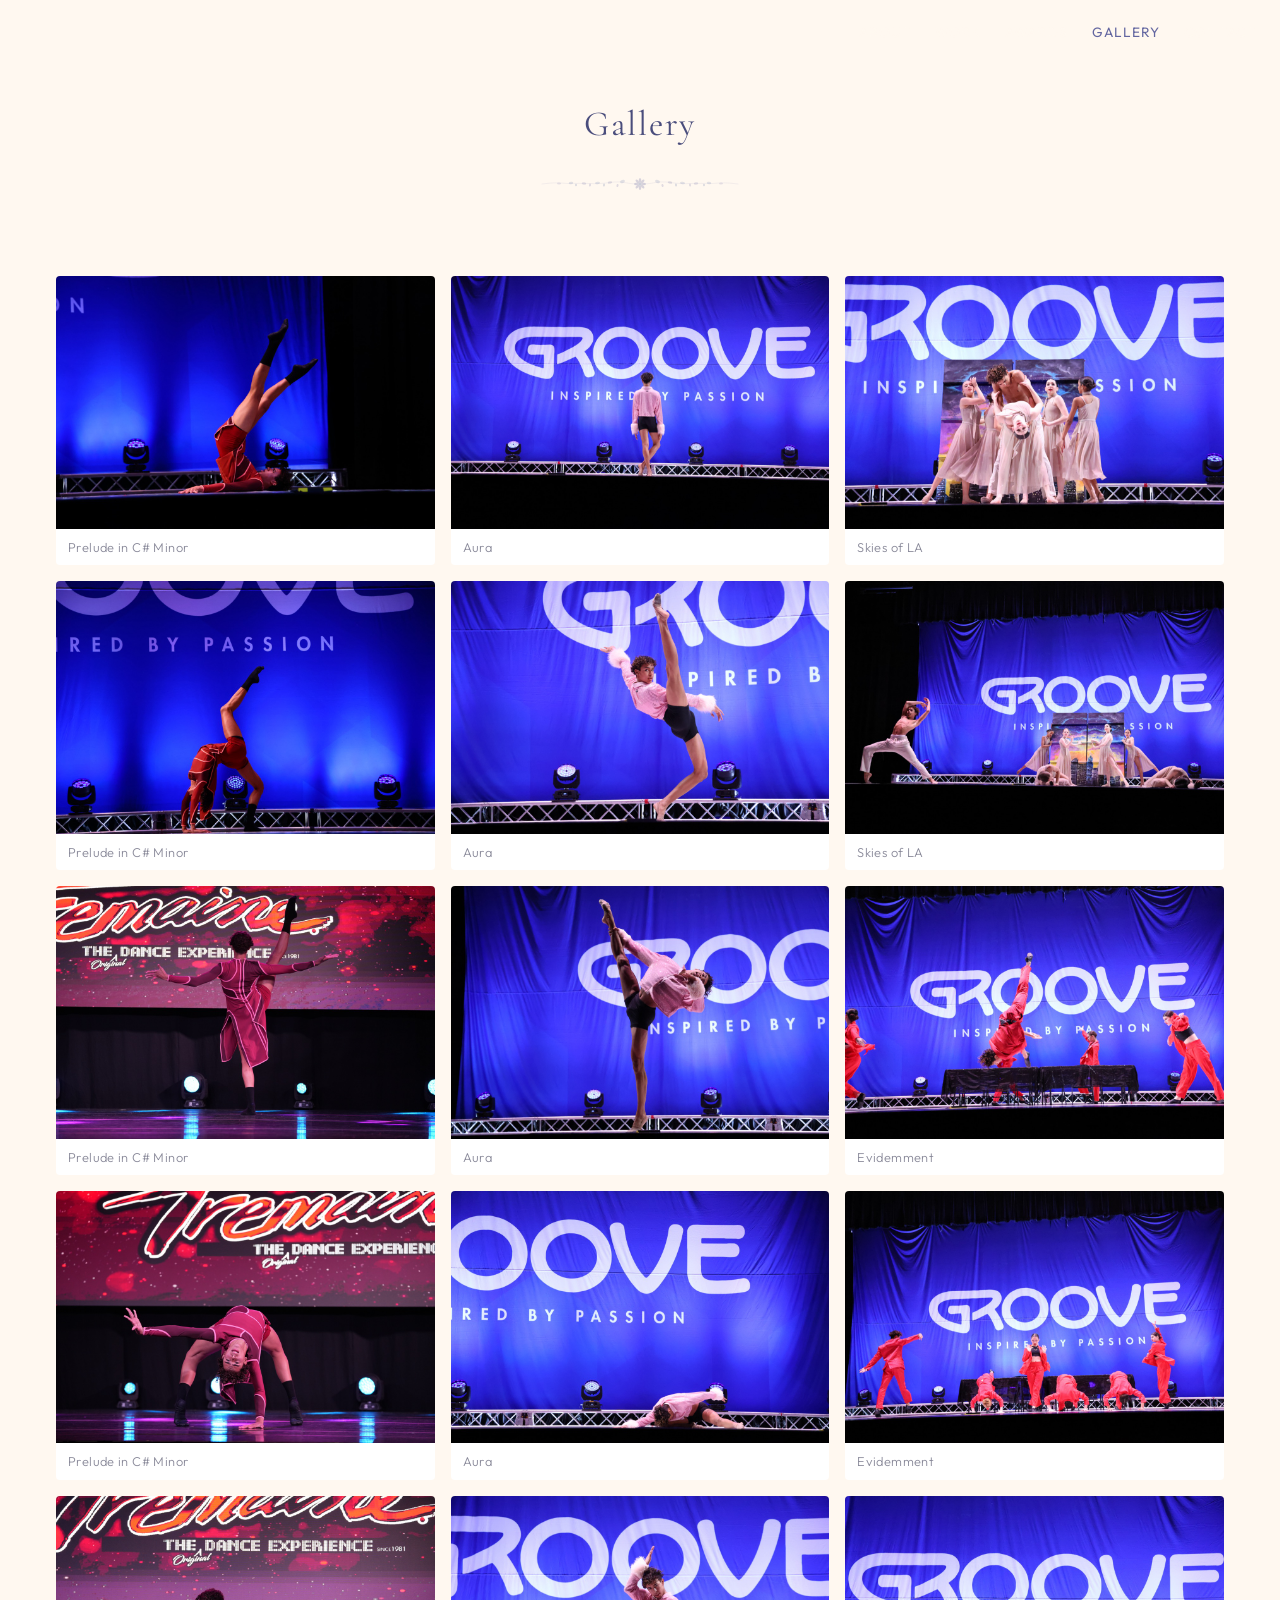
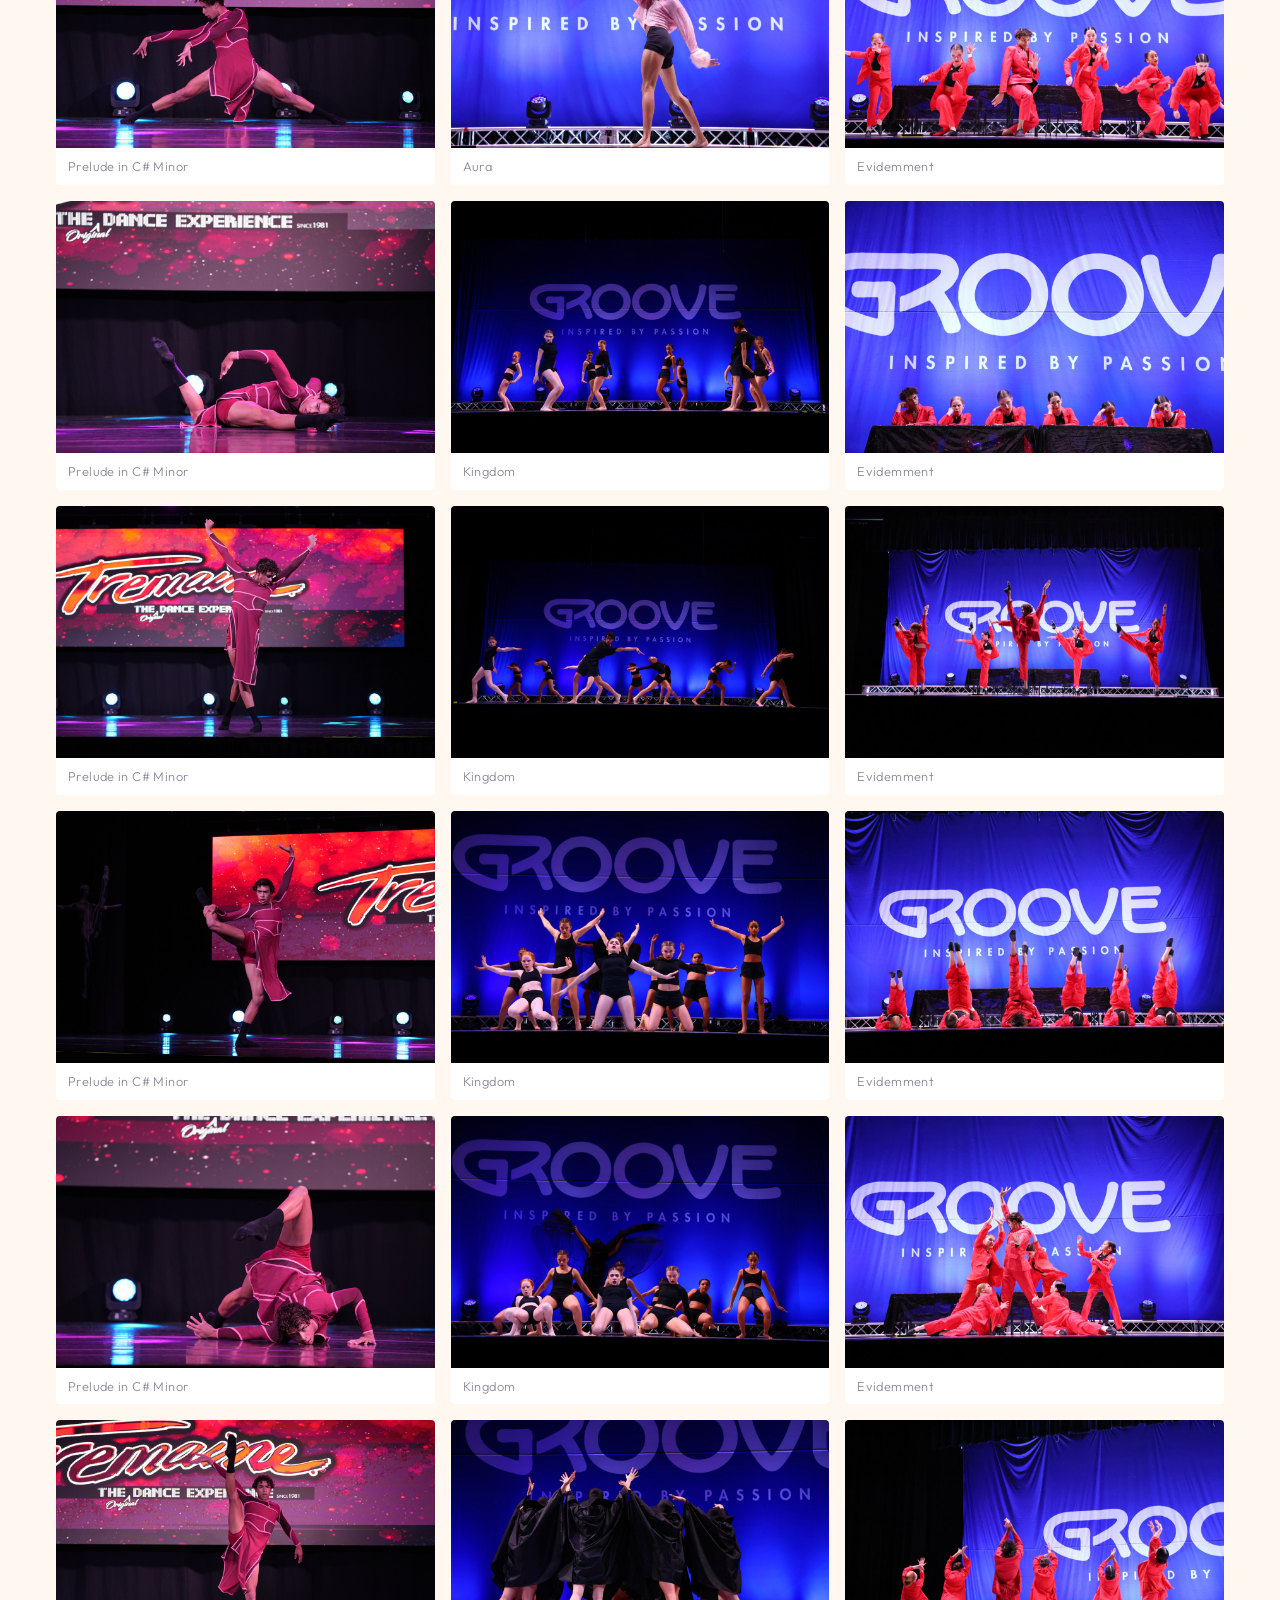
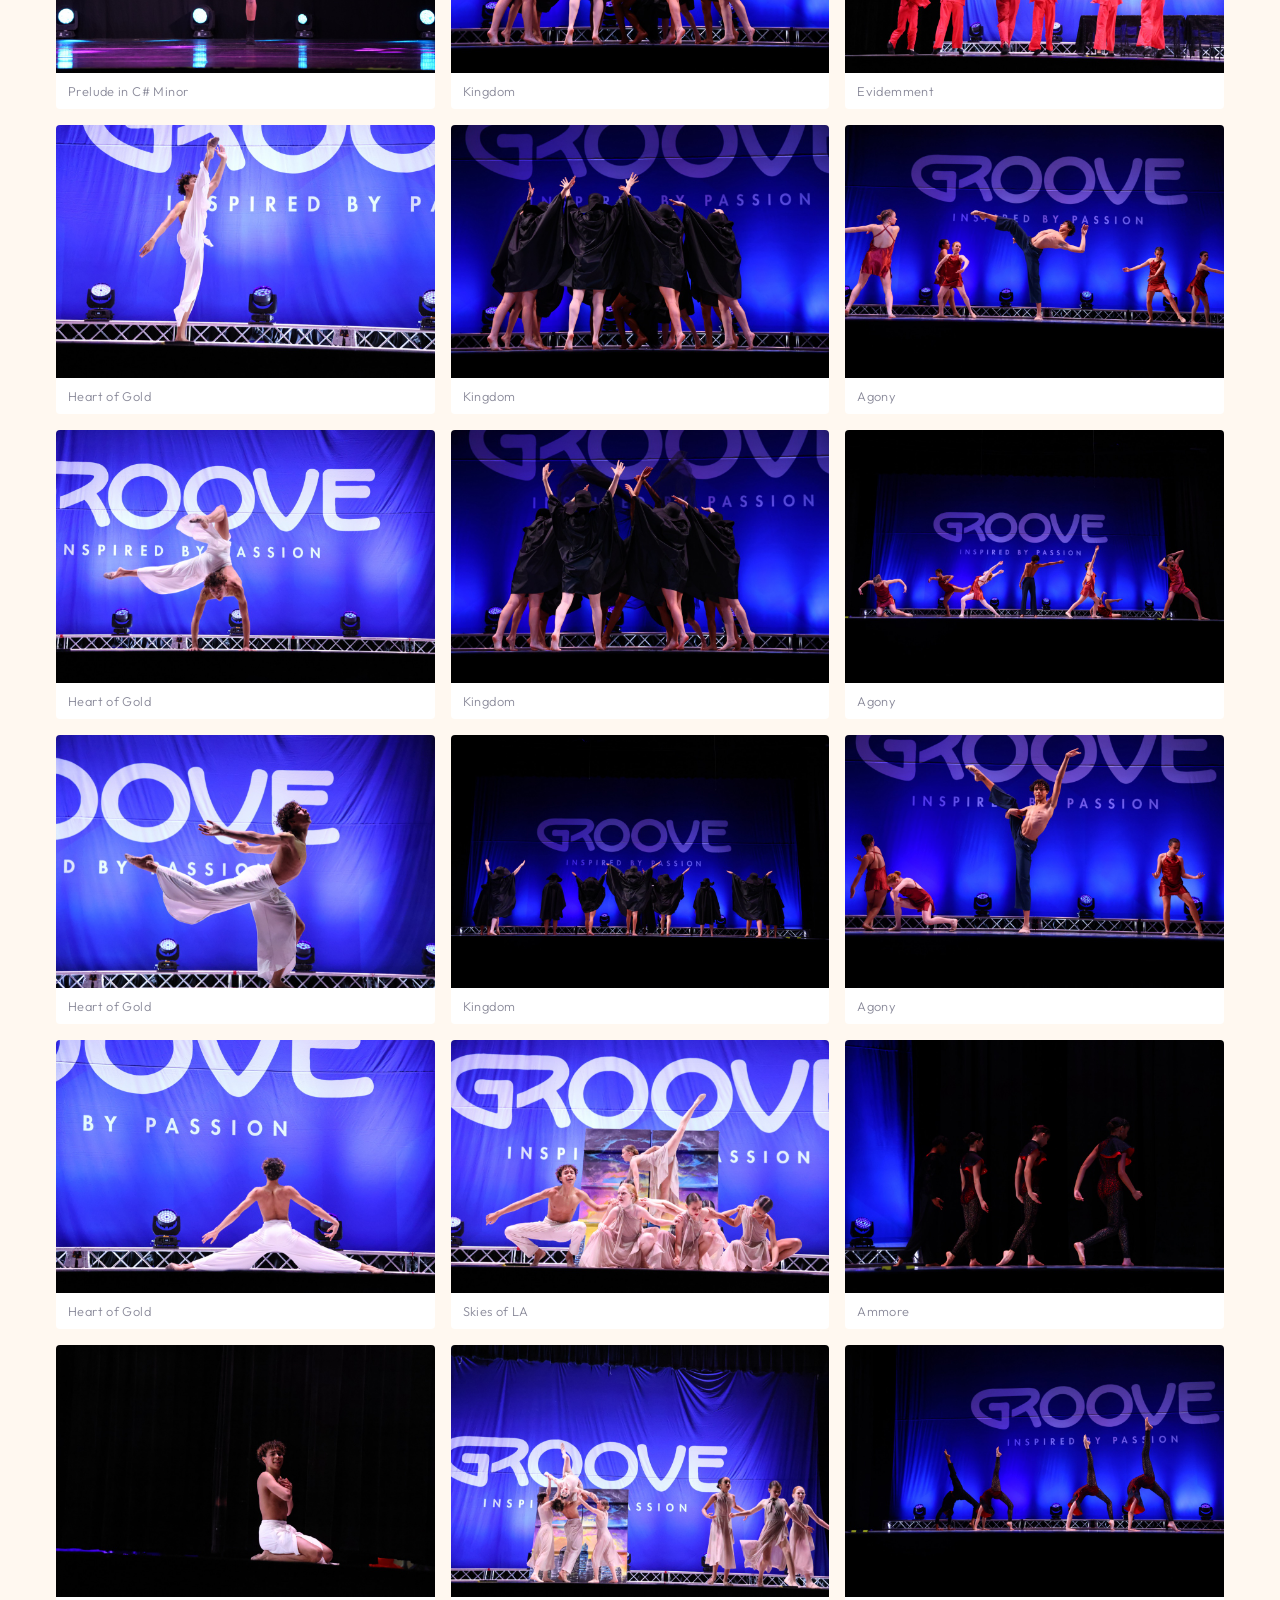
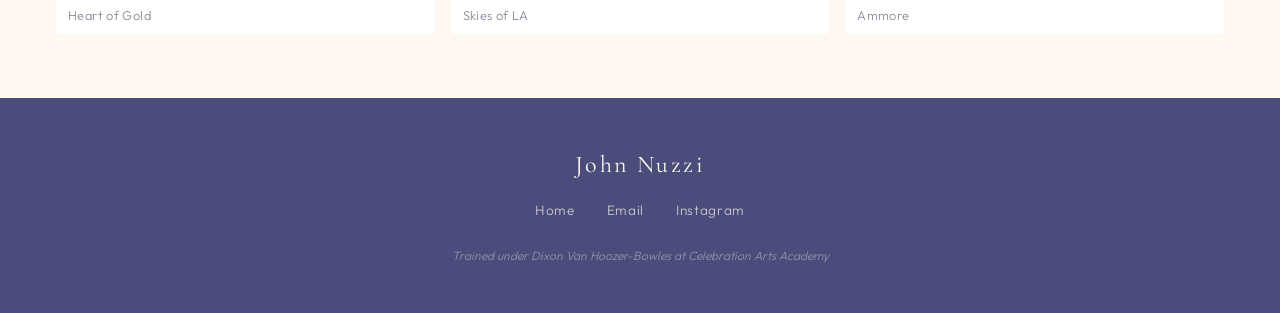
==== gallery.html @ f1354472 "feat: add complete main page and gallery — hero, bio, reel, featured work, awards, contact Co-Author" ====
<!DOCTYPE html>
<html lang="en">
<head>
  <meta charset="UTF-8">
  <meta name="viewport" content="width=device-width, initial-scale=1.0">
  <title>Gallery — John Nuzzi</title>
  <meta name="description" content="Photo gallery of John Nuzzi's competitive dance performances across five seasons at Celebration Arts Academy.">

  <link rel="preconnect" href="https://fonts.googleapis.com">
  <link rel="preconnect" href="https://fonts.gstatic.com" crossorigin>
  <link href="https://fonts.googleapis.com/css2?family=Cormorant+Garamond:ital,wght@0,300;0,400;0,500;0,600;1,300;1,400&family=Outfit:wght@300;400;500&display=swap" rel="stylesheet">

  <link rel="stylesheet" href="css/style.css">
  <link rel="stylesheet" href="css/gallery.css">
</head>
<body>

  <!-- Navigation (always scrolled on gallery page) -->
  <nav class="nav scrolled" aria-label="Main navigation">
    <span class="nav-name">John Nuzzi</span>
    <ul class="nav-links">
      <li><a href="index.html#bio">About</a></li>
      <li><a href="index.html#work">Work</a></li>
      <li><a href="index.html#awards">Awards</a></li>
      <li><a href="gallery.html" style="color:var(--periwinkle)">Gallery</a></li>
      <li><a href="index.html#contact">Contact</a></li>
    </ul>
  </nav>

  <!-- Gallery Header -->
  <header class="gallery-header">
    <h1 class="section-title">Gallery</h1>
    <img class="section-divider" src="images/svg/floral-divider.svg" alt="">
  </header>

  <!-- Gallery Grid -->
  <main>
    <div class="gallery-grid">

      <!-- Prelude in C# Minor -->
      <div class="gallery-item">
        <img
          src="data:image/svg+xml,%3Csvg xmlns='http://www.w3.org/2000/svg' viewBox='0 0 4 3'%3E%3C/svg%3E"
          data-src="images/photos/prelude-1.jpg"
          data-full="images/photos/prelude-1.jpg"
          alt="Prelude in C# Minor"
          loading="lazy"
        >
        <div class="gallery-item-label">Prelude in C# Minor</div>
      </div>

      <div class="gallery-item">
        <img
          src="data:image/svg+xml,%3Csvg xmlns='http://www.w3.org/2000/svg' viewBox='0 0 4 3'%3E%3C/svg%3E"
          data-src="images/photos/prelude-2.jpg"
          data-full="images/photos/prelude-2.jpg"
          alt="Prelude in C# Minor"
          loading="lazy"
        >
        <div class="gallery-item-label">Prelude in C# Minor</div>
      </div>

      <div class="gallery-item">
        <img
          src="data:image/svg+xml,%3Csvg xmlns='http://www.w3.org/2000/svg' viewBox='0 0 4 3'%3E%3C/svg%3E"
          data-src="images/photos/prelude-3.jpg"
          data-full="images/photos/prelude-3.jpg"
          alt="Prelude in C# Minor"
          loading="lazy"
        >
        <div class="gallery-item-label">Prelude in C# Minor</div>
      </div>

      <div class="gallery-item">
        <img
          src="data:image/svg+xml,%3Csvg xmlns='http://www.w3.org/2000/svg' viewBox='0 0 4 3'%3E%3C/svg%3E"
          data-src="images/photos/prelude-4.jpg"
          data-full="images/photos/prelude-4.jpg"
          alt="Prelude in C# Minor"
          loading="lazy"
        >
        <div class="gallery-item-label">Prelude in C# Minor</div>
      </div>

      <div class="gallery-item">
        <img
          src="data:image/svg+xml,%3Csvg xmlns='http://www.w3.org/2000/svg' viewBox='0 0 4 3'%3E%3C/svg%3E"
          data-src="images/photos/prelude-5.jpg"
          data-full="images/photos/prelude-5.jpg"
          alt="Prelude in C# Minor"
          loading="lazy"
        >
        <div class="gallery-item-label">Prelude in C# Minor</div>
      </div>

      <div class="gallery-item">
        <img
          src="data:image/svg+xml,%3Csvg xmlns='http://www.w3.org/2000/svg' viewBox='0 0 4 3'%3E%3C/svg%3E"
          data-src="images/photos/prelude-6.jpg"
          data-full="images/photos/prelude-6.jpg"
          alt="Prelude in C# Minor"
          loading="lazy"
        >
        <div class="gallery-item-label">Prelude in C# Minor</div>
      </div>

      <div class="gallery-item">
        <img
          src="data:image/svg+xml,%3Csvg xmlns='http://www.w3.org/2000/svg' viewBox='0 0 4 3'%3E%3C/svg%3E"
          data-src="images/photos/prelude-7.jpg"
          data-full="images/photos/prelude-7.jpg"
          alt="Prelude in C# Minor"
          loading="lazy"
        >
        <div class="gallery-item-label">Prelude in C# Minor</div>
      </div>

      <div class="gallery-item">
        <img
          src="data:image/svg+xml,%3Csvg xmlns='http://www.w3.org/2000/svg' viewBox='0 0 4 3'%3E%3C/svg%3E"
          data-src="images/photos/prelude-8.jpg"
          data-full="images/photos/prelude-8.jpg"
          alt="Prelude in C# Minor"
          loading="lazy"
        >
        <div class="gallery-item-label">Prelude in C# Minor</div>
      </div>

      <div class="gallery-item">
        <img
          src="data:image/svg+xml,%3Csvg xmlns='http://www.w3.org/2000/svg' viewBox='0 0 4 3'%3E%3C/svg%3E"
          data-src="images/photos/prelude-9.jpg"
          data-full="images/photos/prelude-9.jpg"
          alt="Prelude in C# Minor"
          loading="lazy"
        >
        <div class="gallery-item-label">Prelude in C# Minor</div>
      </div>

      <div class="gallery-item">
        <img
          src="data:image/svg+xml,%3Csvg xmlns='http://www.w3.org/2000/svg' viewBox='0 0 4 3'%3E%3C/svg%3E"
          data-src="images/photos/prelude-10.jpg"
          data-full="images/photos/prelude-10.jpg"
          alt="Prelude in C# Minor"
          loading="lazy"
        >
        <div class="gallery-item-label">Prelude in C# Minor</div>
      </div>

      <!-- Heart of Gold -->
      <div class="gallery-item">
        <img
          src="data:image/svg+xml,%3Csvg xmlns='http://www.w3.org/2000/svg' viewBox='0 0 4 3'%3E%3C/svg%3E"
          data-src="images/photos/heart-of-gold-1.jpg"
          data-full="images/photos/heart-of-gold-1.jpg"
          alt="Heart of Gold"
          loading="lazy"
        >
        <div class="gallery-item-label">Heart of Gold</div>
      </div>

      <div class="gallery-item">
        <img
          src="data:image/svg+xml,%3Csvg xmlns='http://www.w3.org/2000/svg' viewBox='0 0 4 3'%3E%3C/svg%3E"
          data-src="images/photos/heart-of-gold-2.jpg"
          data-full="images/photos/heart-of-gold-2.jpg"
          alt="Heart of Gold"
          loading="lazy"
        >
        <div class="gallery-item-label">Heart of Gold</div>
      </div>

      <div class="gallery-item">
        <img
          src="data:image/svg+xml,%3Csvg xmlns='http://www.w3.org/2000/svg' viewBox='0 0 4 3'%3E%3C/svg%3E"
          data-src="images/photos/heart-of-gold-3.jpg"
          data-full="images/photos/heart-of-gold-3.jpg"
          alt="Heart of Gold"
          loading="lazy"
        >
        <div class="gallery-item-label">Heart of Gold</div>
      </div>

      <div class="gallery-item">
        <img
          src="data:image/svg+xml,%3Csvg xmlns='http://www.w3.org/2000/svg' viewBox='0 0 4 3'%3E%3C/svg%3E"
          data-src="images/photos/heart-of-gold-4.jpg"
          data-full="images/photos/heart-of-gold-4.jpg"
          alt="Heart of Gold"
          loading="lazy"
        >
        <div class="gallery-item-label">Heart of Gold</div>
      </div>

      <div class="gallery-item">
        <img
          src="data:image/svg+xml,%3Csvg xmlns='http://www.w3.org/2000/svg' viewBox='0 0 4 3'%3E%3C/svg%3E"
          data-src="images/photos/heart-of-gold-5.jpg"
          data-full="images/photos/heart-of-gold-5.jpg"
          alt="Heart of Gold"
          loading="lazy"
        >
        <div class="gallery-item-label">Heart of Gold</div>
      </div>

      <!-- Aura -->
      <div class="gallery-item">
        <img
          src="data:image/svg+xml,%3Csvg xmlns='http://www.w3.org/2000/svg' viewBox='0 0 4 3'%3E%3C/svg%3E"
          data-src="images/photos/aura-1.jpg"
          data-full="images/photos/aura-1.jpg"
          alt="Aura"
          loading="lazy"
        >
        <div class="gallery-item-label">Aura</div>
      </div>

      <div class="gallery-item">
        <img
          src="data:image/svg+xml,%3Csvg xmlns='http://www.w3.org/2000/svg' viewBox='0 0 4 3'%3E%3C/svg%3E"
          data-src="images/photos/aura-2.jpg"
          data-full="images/photos/aura-2.jpg"
          alt="Aura"
          loading="lazy"
        >
        <div class="gallery-item-label">Aura</div>
      </div>

      <div class="gallery-item">
        <img
          src="data:image/svg+xml,%3Csvg xmlns='http://www.w3.org/2000/svg' viewBox='0 0 4 3'%3E%3C/svg%3E"
          data-src="images/photos/aura-3.jpg"
          data-full="images/photos/aura-3.jpg"
          alt="Aura"
          loading="lazy"
        >
        <div class="gallery-item-label">Aura</div>
      </div>

      <div class="gallery-item">
        <img
          src="data:image/svg+xml,%3Csvg xmlns='http://www.w3.org/2000/svg' viewBox='0 0 4 3'%3E%3C/svg%3E"
          data-src="images/photos/aura-4.jpg"
          data-full="images/photos/aura-4.jpg"
          alt="Aura"
          loading="lazy"
        >
        <div class="gallery-item-label">Aura</div>
      </div>

      <div class="gallery-item">
        <img
          src="data:image/svg+xml,%3Csvg xmlns='http://www.w3.org/2000/svg' viewBox='0 0 4 3'%3E%3C/svg%3E"
          data-src="images/photos/aura-5.jpg"
          data-full="images/photos/aura-5.jpg"
          alt="Aura"
          loading="lazy"
        >
        <div class="gallery-item-label">Aura</div>
      </div>

      <!-- Kingdom -->
      <div class="gallery-item">
        <img
          src="data:image/svg+xml,%3Csvg xmlns='http://www.w3.org/2000/svg' viewBox='0 0 4 3'%3E%3C/svg%3E"
          data-src="images/photos/kingdom-1.jpg"
          data-full="images/photos/kingdom-1.jpg"
          alt="Kingdom"
          loading="lazy"
        >
        <div class="gallery-item-label">Kingdom</div>
      </div>

      <div class="gallery-item">
        <img
          src="data:image/svg+xml,%3Csvg xmlns='http://www.w3.org/2000/svg' viewBox='0 0 4 3'%3E%3C/svg%3E"
          data-src="images/photos/kingdom-2.jpg"
          data-full="images/photos/kingdom-2.jpg"
          alt="Kingdom"
          loading="lazy"
        >
        <div class="gallery-item-label">Kingdom</div>
      </div>

      <div class="gallery-item">
        <img
          src="data:image/svg+xml,%3Csvg xmlns='http://www.w3.org/2000/svg' viewBox='0 0 4 3'%3E%3C/svg%3E"
          data-src="images/photos/kingdom-3.jpg"
          data-full="images/photos/kingdom-3.jpg"
          alt="Kingdom"
          loading="lazy"
        >
        <div class="gallery-item-label">Kingdom</div>
      </div>

      <div class="gallery-item">
        <img
          src="data:image/svg+xml,%3Csvg xmlns='http://www.w3.org/2000/svg' viewBox='0 0 4 3'%3E%3C/svg%3E"
          data-src="images/photos/kingdom-4.jpg"
          data-full="images/photos/kingdom-4.jpg"
          alt="Kingdom"
          loading="lazy"
        >
        <div class="gallery-item-label">Kingdom</div>
      </div>

      <div class="gallery-item">
        <img
          src="data:image/svg+xml,%3Csvg xmlns='http://www.w3.org/2000/svg' viewBox='0 0 4 3'%3E%3C/svg%3E"
          data-src="images/photos/kingdom-5.jpg"
          data-full="images/photos/kingdom-5.jpg"
          alt="Kingdom"
          loading="lazy"
        >
        <div class="gallery-item-label">Kingdom</div>
      </div>

      <div class="gallery-item">
        <img
          src="data:image/svg+xml,%3Csvg xmlns='http://www.w3.org/2000/svg' viewBox='0 0 4 3'%3E%3C/svg%3E"
          data-src="images/photos/kingdom-6.jpg"
          data-full="images/photos/kingdom-6.jpg"
          alt="Kingdom"
          loading="lazy"
        >
        <div class="gallery-item-label">Kingdom</div>
      </div>

      <div class="gallery-item">
        <img
          src="data:image/svg+xml,%3Csvg xmlns='http://www.w3.org/2000/svg' viewBox='0 0 4 3'%3E%3C/svg%3E"
          data-src="images/photos/kingdom-7.jpg"
          data-full="images/photos/kingdom-7.jpg"
          alt="Kingdom"
          loading="lazy"
        >
        <div class="gallery-item-label">Kingdom</div>
      </div>

      <div class="gallery-item">
        <img
          src="data:image/svg+xml,%3Csvg xmlns='http://www.w3.org/2000/svg' viewBox='0 0 4 3'%3E%3C/svg%3E"
          data-src="images/photos/kingdom-8.jpg"
          data-full="images/photos/kingdom-8.jpg"
          alt="Kingdom"
          loading="lazy"
        >
        <div class="gallery-item-label">Kingdom</div>
      </div>

      <!-- Skies of LA -->
      <div class="gallery-item">
        <img
          src="data:image/svg+xml,%3Csvg xmlns='http://www.w3.org/2000/svg' viewBox='0 0 4 3'%3E%3C/svg%3E"
          data-src="images/photos/skies-of-la-1.jpg"
          data-full="images/photos/skies-of-la-1.jpg"
          alt="Skies of LA"
          loading="lazy"
        >
        <div class="gallery-item-label">Skies of LA</div>
      </div>

      <div class="gallery-item">
        <img
          src="data:image/svg+xml,%3Csvg xmlns='http://www.w3.org/2000/svg' viewBox='0 0 4 3'%3E%3C/svg%3E"
          data-src="images/photos/skies-of-la-2.jpg"
          data-full="images/photos/skies-of-la-2.jpg"
          alt="Skies of LA"
          loading="lazy"
        >
        <div class="gallery-item-label">Skies of LA</div>
      </div>

      <div class="gallery-item">
        <img
          src="data:image/svg+xml,%3Csvg xmlns='http://www.w3.org/2000/svg' viewBox='0 0 4 3'%3E%3C/svg%3E"
          data-src="images/photos/skies-of-la-3.jpg"
          data-full="images/photos/skies-of-la-3.jpg"
          alt="Skies of LA"
          loading="lazy"
        >
        <div class="gallery-item-label">Skies of LA</div>
      </div>

      <div class="gallery-item">
        <img
          src="data:image/svg+xml,%3Csvg xmlns='http://www.w3.org/2000/svg' viewBox='0 0 4 3'%3E%3C/svg%3E"
          data-src="images/photos/skies-of-la-4.jpg"
          data-full="images/photos/skies-of-la-4.jpg"
          alt="Skies of LA"
          loading="lazy"
        >
        <div class="gallery-item-label">Skies of LA</div>
      </div>

      <!-- Evidemment -->
      <div class="gallery-item">
        <img
          src="data:image/svg+xml,%3Csvg xmlns='http://www.w3.org/2000/svg' viewBox='0 0 4 3'%3E%3C/svg%3E"
          data-src="images/photos/evidemment-1.jpg"
          data-full="images/photos/evidemment-1.jpg"
          alt="Evidemment"
          loading="lazy"
        >
        <div class="gallery-item-label">Evidemment</div>
      </div>

      <div class="gallery-item">
        <img
          src="data:image/svg+xml,%3Csvg xmlns='http://www.w3.org/2000/svg' viewBox='0 0 4 3'%3E%3C/svg%3E"
          data-src="images/photos/evidemment-2.jpg"
          data-full="images/photos/evidemment-2.jpg"
          alt="Evidemment"
          loading="lazy"
        >
        <div class="gallery-item-label">Evidemment</div>
      </div>

      <div class="gallery-item">
        <img
          src="data:image/svg+xml,%3Csvg xmlns='http://www.w3.org/2000/svg' viewBox='0 0 4 3'%3E%3C/svg%3E"
          data-src="images/photos/evidemment-3.jpg"
          data-full="images/photos/evidemment-3.jpg"
          alt="Evidemment"
          loading="lazy"
        >
        <div class="gallery-item-label">Evidemment</div>
      </div>

      <div class="gallery-item">
        <img
          src="data:image/svg+xml,%3Csvg xmlns='http://www.w3.org/2000/svg' viewBox='0 0 4 3'%3E%3C/svg%3E"
          data-src="images/photos/evidemment-4.jpg"
          data-full="images/photos/evidemment-4.jpg"
          alt="Evidemment"
          loading="lazy"
        >
        <div class="gallery-item-label">Evidemment</div>
      </div>

      <div class="gallery-item">
        <img
          src="data:image/svg+xml,%3Csvg xmlns='http://www.w3.org/2000/svg' viewBox='0 0 4 3'%3E%3C/svg%3E"
          data-src="images/photos/evidemment-5.jpg"
          data-full="images/photos/evidemment-5.jpg"
          alt="Evidemment"
          loading="lazy"
        >
        <div class="gallery-item-label">Evidemment</div>
      </div>

      <div class="gallery-item">
        <img
          src="data:image/svg+xml,%3Csvg xmlns='http://www.w3.org/2000/svg' viewBox='0 0 4 3'%3E%3C/svg%3E"
          data-src="images/photos/evidemment-6.jpg"
          data-full="images/photos/evidemment-6.jpg"
          alt="Evidemment"
          loading="lazy"
        >
        <div class="gallery-item-label">Evidemment</div>
      </div>

      <div class="gallery-item">
        <img
          src="data:image/svg+xml,%3Csvg xmlns='http://www.w3.org/2000/svg' viewBox='0 0 4 3'%3E%3C/svg%3E"
          data-src="images/photos/evidemment-7.jpg"
          data-full="images/photos/evidemment-7.jpg"
          alt="Evidemment"
          loading="lazy"
        >
        <div class="gallery-item-label">Evidemment</div>
      </div>

      <div class="gallery-item">
        <img
          src="data:image/svg+xml,%3Csvg xmlns='http://www.w3.org/2000/svg' viewBox='0 0 4 3'%3E%3C/svg%3E"
          data-src="images/photos/evidemment-8.jpg"
          data-full="images/photos/evidemment-8.jpg"
          alt="Evidemment"
          loading="lazy"
        >
        <div class="gallery-item-label">Evidemment</div>
      </div>

      <!-- Agony -->
      <div class="gallery-item">
        <img
          src="data:image/svg+xml,%3Csvg xmlns='http://www.w3.org/2000/svg' viewBox='0 0 4 3'%3E%3C/svg%3E"
          data-src="images/photos/agony-1.jpg"
          data-full="images/photos/agony-1.jpg"
          alt="Agony"
          loading="lazy"
        >
        <div class="gallery-item-label">Agony</div>
      </div>

      <div class="gallery-item">
        <img
          src="data:image/svg+xml,%3Csvg xmlns='http://www.w3.org/2000/svg' viewBox='0 0 4 3'%3E%3C/svg%3E"
          data-src="images/photos/agony-2.jpg"
          data-full="images/photos/agony-2.jpg"
          alt="Agony"
          loading="lazy"
        >
        <div class="gallery-item-label">Agony</div>
      </div>

      <div class="gallery-item">
        <img
          src="data:image/svg+xml,%3Csvg xmlns='http://www.w3.org/2000/svg' viewBox='0 0 4 3'%3E%3C/svg%3E"
          data-src="images/photos/agony-3.jpg"
          data-full="images/photos/agony-3.jpg"
          alt="Agony"
          loading="lazy"
        >
        <div class="gallery-item-label">Agony</div>
      </div>

      <!-- Ammore -->
      <div class="gallery-item">
        <img
          src="data:image/svg+xml,%3Csvg xmlns='http://www.w3.org/2000/svg' viewBox='0 0 4 3'%3E%3C/svg%3E"
          data-src="images/photos/ammore-1.jpg"
          data-full="images/photos/ammore-1.jpg"
          alt="Ammore"
          loading="lazy"
        >
        <div class="gallery-item-label">Ammore</div>
      </div>

      <div class="gallery-item">
        <img
          src="data:image/svg+xml,%3Csvg xmlns='http://www.w3.org/2000/svg' viewBox='0 0 4 3'%3E%3C/svg%3E"
          data-src="images/photos/ammore-2.jpg"
          data-full="images/photos/ammore-2.jpg"
          alt="Ammore"
          loading="lazy"
        >
        <div class="gallery-item-label">Ammore</div>
      </div>

    </div>
  </main>

  <!-- Lightbox -->
  <div class="lightbox" role="dialog" aria-modal="true" aria-label="Photo lightbox">
    <button class="lightbox-close" aria-label="Close lightbox">&times;</button>
    <button class="lightbox-nav lightbox-prev" aria-label="Previous photo">&#8249;</button>
    <img class="lightbox-img" src="" alt="">
    <button class="lightbox-nav lightbox-next" aria-label="Next photo">&#8250;</button>
    <p class="lightbox-caption"></p>
  </div>

  <!-- Footer -->
  <footer class="footer">
    <p class="footer-name">John Nuzzi</p>
    <nav class="footer-links" aria-label="Footer navigation">
      <a href="index.html">Home</a>
      <a href="mailto:email@example.com">Email</a>
      <a href="https://instagram.com/" target="_blank" rel="noopener noreferrer">Instagram</a>
    </nav>
    <p class="footer-credit">Trained under Dixon Van Hoozer-Bowles at Celebration Arts Academy</p>
  </footer>

  <script src="js/main.js"></script>
  <script src="js/gallery.js"></script>
</body>
</html>
---- css/style.css ----
/* ═══════════════════════════════════════════════════════
   John Nuzzi — Dancer Portfolio
   Palette: deep periwinkle, blue, cream
   Aesthetic: elegant, floral, pretty
   ═══════════════════════════════════════════════════════ */

/* ── Reset & Base ─────────────────────────────────────── */
*, *::before, *::after { margin: 0; padding: 0; box-sizing: border-box; }

:root {
  --periwinkle: #6366A0;
  --periwinkle-light: #8B8EC4;
  --periwinkle-dark: #4A4D7C;
  --blue: #3B5998;
  --blue-light: #5B79B8;
  --cream: #FFF8F0;
  --cream-dark: #F5EDE0;
  --text-primary: #2A2A3A;
  --text-secondary: #5A5A6A;
  --text-light: #8A8A9A;

  --font-display: 'Cormorant Garamond', 'Georgia', serif;
  --font-body: 'Outfit', 'Helvetica Neue', sans-serif;

  --section-padding: 4rem 1.5rem;
  --max-width: 1100px;
  --transition: 0.3s ease;
}

html { scroll-behavior: smooth; }

body {
  font-family: var(--font-body);
  font-weight: 300;
  color: var(--text-primary);
  background: var(--cream);
  line-height: 1.6;
  -webkit-font-smoothing: antialiased;
}

img { max-width: 100%; height: auto; display: block; }
a { color: var(--periwinkle); text-decoration: none; transition: color var(--transition); }
a:hover { color: var(--periwinkle-dark); }

.container { max-width: var(--max-width); margin: 0 auto; padding: 0 1.5rem; }

/* ── Navigation ───────────────────────────────────────── */
.nav {
  position: fixed;
  top: 0;
  left: 0;
  right: 0;
  z-index: 100;
  padding: 1rem 1.5rem;
  display: flex;
  justify-content: space-between;
  align-items: center;
  transition: background var(--transition), box-shadow var(--transition);
}

.nav.scrolled {
  background: rgba(255, 248, 240, 0.95);
  backdrop-filter: blur(10px);
  box-shadow: 0 1px 20px rgba(99, 102, 160, 0.08);
}

.nav-name {
  font-family: var(--font-display);
  font-size: 1.25rem;
  font-weight: 600;
  color: var(--cream);
  letter-spacing: 0.02em;
  transition: color var(--transition);
}

.nav.scrolled .nav-name { color: var(--periwinkle-dark); }

.nav-links {
  display: flex;
  gap: 1.5rem;
  list-style: none;
}

.nav-links a {
  font-size: 0.85rem;
  font-weight: 400;
  letter-spacing: 0.08em;
  text-transform: uppercase;
  color: rgba(255, 248, 240, 0.85);
  transition: color var(--transition);
}

.nav.scrolled .nav-links a { color: var(--text-secondary); }
.nav-links a:hover { color: var(--periwinkle); }

/* ── Hero ─────────────────────────────────────────────── */
.hero {
  position: relative;
  height: 100vh;
  min-height: 600px;
  display: flex;
  align-items: center;
  justify-content: center;
  overflow: hidden;
}

.hero-video {
  position: absolute;
  inset: 0;
  width: 100%;
  height: 100%;
  object-fit: cover;
}

.hero-overlay {
  position: absolute;
  inset: 0;
  background: linear-gradient(
    to bottom,
    rgba(42, 42, 58, 0.3) 0%,
    rgba(42, 42, 58, 0.5) 50%,
    rgba(42, 42, 58, 0.7) 100%
  );
}

.hero-content {
  position: relative;
  z-index: 2;
  text-align: center;
  color: var(--cream);
}

.hero-name {
  font-family: var(--font-display);
  font-size: 3.5rem;
  font-weight: 300;
  letter-spacing: 0.15em;
  text-transform: uppercase;
  margin-bottom: 0.5rem;
}

.hero-subtitle {
  font-family: var(--font-body);
  font-size: 0.9rem;
  font-weight: 300;
  letter-spacing: 0.3em;
  text-transform: uppercase;
  opacity: 0.8;
}

.hero-corners {
  position: absolute;
  inset: 2rem;
  z-index: 2;
  pointer-events: none;
}

.hero-corner {
  position: absolute;
  width: 80px;
  height: 80px;
  opacity: 0.4;
}

.hero-corner--tl { top: 0; left: 0; }
.hero-corner--tr { top: 0; right: 0; transform: scaleX(-1); }
.hero-corner--bl { bottom: 0; left: 0; transform: scaleY(-1); }
.hero-corner--br { bottom: 0; right: 0; transform: scale(-1); }

.hero-scroll {
  position: absolute;
  bottom: 2rem;
  left: 50%;
  transform: translateX(-50%);
  z-index: 2;
  color: var(--cream);
  opacity: 0.6;
  animation: scrollBounce 2s ease-in-out infinite;
}

@keyframes scrollBounce {
  0%, 100% { transform: translateX(-50%) translateY(0); }
  50% { transform: translateX(-50%) translateY(8px); }
}

/* ── Section Shared ───────────────────────────────────── */
.section {
  padding: var(--section-padding);
}

.section-title {
  font-family: var(--font-display);
  font-size: 2.2rem;
  font-weight: 400;
  color: var(--periwinkle-dark);
  text-align: center;
  margin-bottom: 0.75rem;
  letter-spacing: 0.05em;
}

.section-divider {
  display: block;
  width: 200px;
  height: 40px;
  margin: 0 auto 2.5rem;
}

/* ── Bio ──────────────────────────────────────────────── */
.bio {
  background: var(--cream);
}

.bio-inner {
  display: grid;
  grid-template-columns: 1fr;
  gap: 2rem;
  align-items: center;
}

.bio-photo {
  width: 100%;
  max-width: 350px;
  margin: 0 auto;
  border-radius: 4px;
  box-shadow: 0 4px 30px rgba(99, 102, 160, 0.12);
}

.bio-text p {
  font-size: 1.05rem;
  line-height: 1.8;
  color: var(--text-secondary);
  margin-bottom: 1rem;
}

/* ── Reel ─────────────────────────────────────────────── */
.reel {
  background: var(--cream-dark);
}

.reel-embed {
  position: relative;
  width: 100%;
  max-width: 800px;
  margin: 0 auto;
  padding-bottom: 56.25%;
  border-radius: 4px;
  overflow: hidden;
  box-shadow: 0 4px 30px rgba(99, 102, 160, 0.12);
}

.reel-embed iframe {
  position: absolute;
  top: 0;
  left: 0;
  width: 100%;
  height: 100%;
  border: none;
}

/* ── Featured Work ────────────────────────────────────── */
.work {
  background: var(--cream);
}

.work-grid {
  display: grid;
  grid-template-columns: 1fr;
  gap: 1.5rem;
}

.work-card {
  background: #fff;
  border-radius: 4px;
  overflow: hidden;
  box-shadow: 0 2px 20px rgba(99, 102, 160, 0.08);
  transition: transform var(--transition), box-shadow var(--transition);
}

.work-card:hover {
  transform: translateY(-4px);
  box-shadow: 0 8px 40px rgba(99, 102, 160, 0.15);
}

.work-card-img {
  width: 100%;
  aspect-ratio: 4/3;
  object-fit: cover;
}

.work-card-body {
  padding: 1.25rem;
}

.work-card-title {
  font-family: var(--font-display);
  font-size: 1.3rem;
  font-weight: 500;
  color: var(--periwinkle-dark);
  margin-bottom: 0.35rem;
}

.work-card-awards {
  font-size: 0.8rem;
  font-weight: 400;
  color: var(--text-light);
  letter-spacing: 0.03em;
  line-height: 1.5;
}

/* ── Awards ───────────────────────────────────────────── */
.awards {
  background: var(--cream-dark);
}

.awards-list {
  max-width: 700px;
  margin: 0 auto;
  list-style: none;
}

.awards-list li {
  padding: 0.75rem 0;
  border-bottom: 1px solid rgba(99, 102, 160, 0.08);
  display: flex;
  justify-content: space-between;
  align-items: baseline;
  gap: 1rem;
}

.award-name {
  font-family: var(--font-display);
  font-size: 1.1rem;
  font-weight: 500;
  color: var(--text-primary);
}

.award-piece {
  font-size: 0.85rem;
  color: var(--text-light);
  text-align: right;
  flex-shrink: 0;
}

/* ── Footer ───────────────────────────────────────────── */
.footer {
  background: var(--periwinkle-dark);
  color: var(--cream);
  padding: 3rem 1.5rem;
  text-align: center;
}

.footer-name {
  font-family: var(--font-display);
  font-size: 1.5rem;
  font-weight: 400;
  letter-spacing: 0.1em;
  margin-bottom: 1rem;
}

.footer-links {
  display: flex;
  justify-content: center;
  gap: 2rem;
  margin-bottom: 1.5rem;
}

.footer-links a {
  color: rgba(255, 248, 240, 0.7);
  font-size: 0.85rem;
  letter-spacing: 0.05em;
}

.footer-links a:hover { color: var(--cream); }

.footer-credit {
  font-size: 0.75rem;
  color: rgba(255, 248, 240, 0.4);
  font-style: italic;
}

/* ── Scroll Reveal ────────────────────────────────────── */
.reveal {
  opacity: 0;
  transform: translateY(20px);
  transition: opacity 0.6s ease, transform 0.6s ease;
}

.reveal.visible {
  opacity: 1;
  transform: translateY(0);
}

/* ── YouTube Lazy Load ────────────────────────────────── */
.yt-lazy {
  cursor: pointer;
}

.yt-lazy-thumb {
  width: 100%;
  height: 100%;
  background-size: cover;
  background-position: center;
  display: flex;
  align-items: center;
  justify-content: center;
}

.yt-lazy-play {
  background: none;
  border: none;
  cursor: pointer;
  opacity: 0.8;
  transition: opacity var(--transition), transform var(--transition);
}

.yt-lazy-play:hover {
  opacity: 1;
  transform: scale(1.1);
}

/* ── Responsive ───────────────────────────────────────── */
@media (min-width: 640px) {
  .work-grid { grid-template-columns: repeat(2, 1fr); }
}

@media (min-width: 768px) {
  .bio-inner { grid-template-columns: 300px 1fr; }
  .hero-name { font-size: 4.5rem; }
  :root { --section-padding: 5rem 2rem; }
}

@media (min-width: 1024px) {
  .work-grid { grid-template-columns: repeat(3, 1fr); }
  .hero-name { font-size: 5.5rem; }
  :root { --section-padding: 6rem 2rem; }
}
---- css/gallery.css ----
/* ═══════════════════════════════════════════════════════
   Gallery — Masonry Grid + Lightbox
   ═══════════════════════════════════════════════════════ */

.gallery-header {
  padding: 6rem 1.5rem 2rem;
  text-align: center;
  background: var(--cream);
}

.gallery-grid {
  columns: 1;
  column-gap: 0.75rem;
  padding: 0 1rem 3rem;
  max-width: 1200px;
  margin: 0 auto;
}

.gallery-item {
  break-inside: avoid;
  margin-bottom: 0.75rem;
  border-radius: 4px;
  overflow: hidden;
  cursor: pointer;
  transition: transform var(--transition), box-shadow var(--transition);
}

.gallery-item:hover {
  transform: scale(1.02);
  box-shadow: 0 8px 30px rgba(99, 102, 160, 0.15);
}

.gallery-item img {
  width: 100%;
  display: block;
}

.gallery-item-label {
  padding: 0.5rem 0.75rem;
  background: #fff;
  font-size: 0.8rem;
  color: var(--text-light);
  font-family: var(--font-body);
  letter-spacing: 0.03em;
}

.lightbox {
  display: none;
  position: fixed;
  inset: 0;
  z-index: 1000;
  background: rgba(20, 20, 30, 0.95);
  align-items: center;
  justify-content: center;
  padding: 2rem;
}

.lightbox.active { display: flex; }

.lightbox-img {
  max-width: 90vw;
  max-height: 85vh;
  object-fit: contain;
  border-radius: 4px;
}

.lightbox-close {
  position: absolute;
  top: 1.5rem;
  right: 1.5rem;
  background: none;
  border: none;
  color: var(--cream);
  font-size: 2rem;
  cursor: pointer;
  opacity: 0.7;
  transition: opacity var(--transition);
  font-family: var(--font-body);
}

.lightbox-close:hover { opacity: 1; }

.lightbox-nav {
  position: absolute;
  top: 50%;
  transform: translateY(-50%);
  background: none;
  border: none;
  color: var(--cream);
  font-size: 2.5rem;
  cursor: pointer;
  opacity: 0.5;
  transition: opacity var(--transition);
  padding: 1rem;
  font-family: var(--font-body);
}

.lightbox-nav:hover { opacity: 1; }
.lightbox-prev { left: 1rem; }
.lightbox-next { right: 1rem; }

.lightbox-caption {
  position: absolute;
  bottom: 1.5rem;
  left: 50%;
  transform: translateX(-50%);
  color: var(--cream);
  font-size: 0.85rem;
  opacity: 0.6;
  letter-spacing: 0.05em;
  text-align: center;
}

@media (min-width: 640px) {
  .gallery-grid { columns: 2; }
}

@media (min-width: 1024px) {
  .gallery-grid { columns: 3; column-gap: 1rem; }
  .gallery-item { margin-bottom: 1rem; }
}
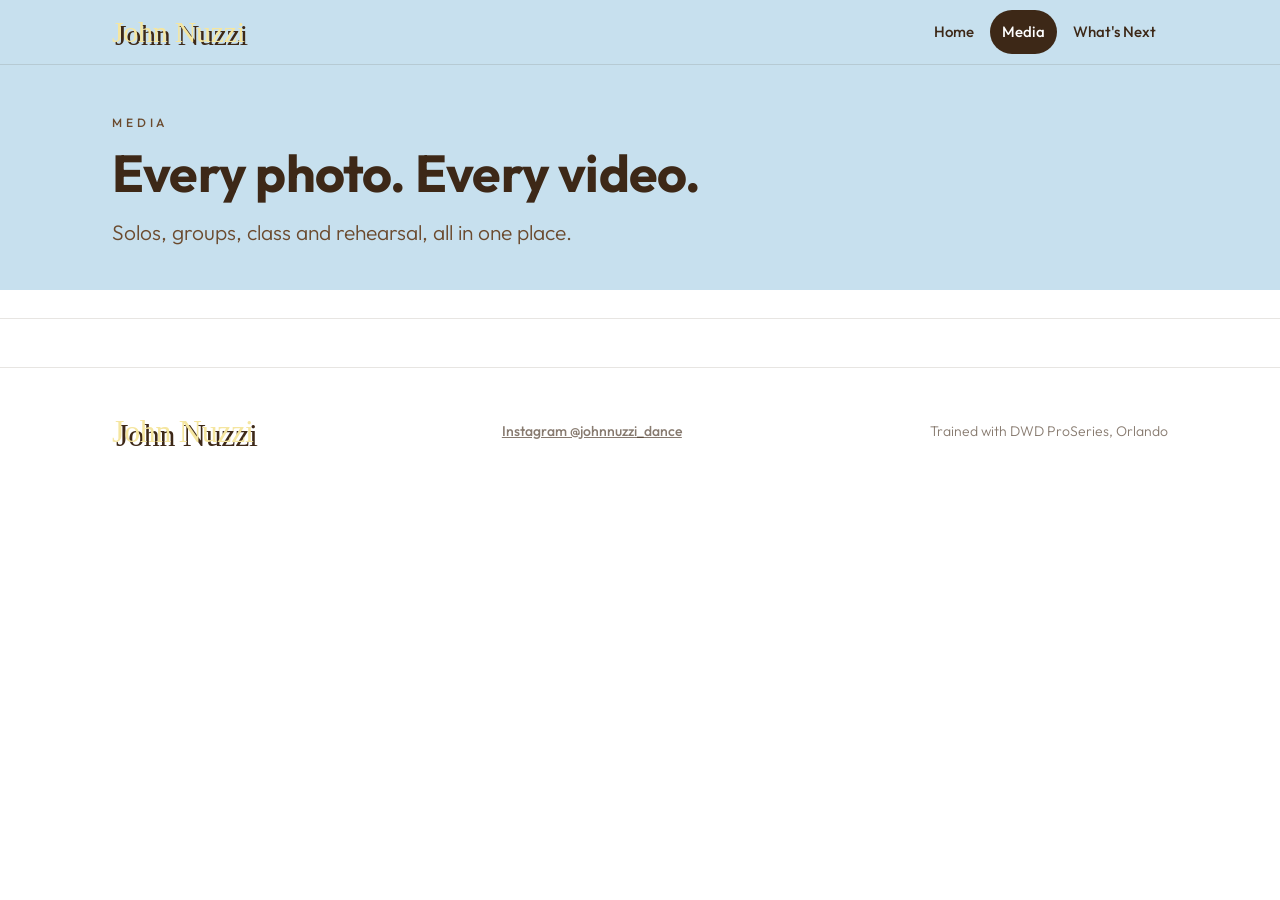
==== commit 0bd199c0: "Rebuild for John's 17th: new brand, Media page, What's Next hub - Home rebuilt in John's locked bran" ====
--- a/gallery.html
+++ b/gallery.html
@@ -1,569 +1,10 @@
-<!DOCTYPE html>
+<!doctype html>
 <html lang="en">
 <head>
-  <meta charset="UTF-8">
-  <meta name="viewport" content="width=device-width, initial-scale=1.0">
-  <title>Gallery — John Nuzzi</title>
-  <meta name="description" content="Photo gallery of John Nuzzi's competitive dance performances across five seasons at Celebration Arts Academy.">
-
-  <link rel="preconnect" href="https://fonts.googleapis.com">
-  <link rel="preconnect" href="https://fonts.gstatic.com" crossorigin>
-  <link href="https://fonts.googleapis.com/css2?family=Cormorant+Garamond:ital,wght@0,300;0,400;0,500;0,600;1,300;1,400&family=Outfit:wght@300;400;500&display=swap" rel="stylesheet">
-
-  <link rel="stylesheet" href="css/style.css">
-  <link rel="stylesheet" href="css/gallery.css">
+<meta charset="utf-8">
+<title>John Nuzzi Media</title>
+<meta http-equiv="refresh" content="0; url=media.html">
+<link rel="canonical" href="media.html">
 </head>
-<body>
-
-  <!-- Navigation (always scrolled on gallery page) -->
-  <nav class="nav scrolled" aria-label="Main navigation">
-    <span class="nav-name">John Nuzzi</span>
-    <ul class="nav-links">
-      <li><a href="index.html#bio">About</a></li>
-      <li><a href="index.html#work">Work</a></li>
-      <li><a href="index.html#awards">Awards</a></li>
-      <li><a href="gallery.html" style="color:var(--periwinkle)">Gallery</a></li>
-      <li><a href="index.html#contact">Contact</a></li>
-    </ul>
-  </nav>
-
-  <!-- Gallery Header -->
-  <header class="gallery-header">
-    <h1 class="section-title">Gallery</h1>
-    <img class="section-divider" src="images/svg/floral-divider.svg" alt="">
-  </header>
-
-  <!-- Gallery Grid -->
-  <main>
-    <div class="gallery-grid">
-
-      <!-- Prelude in C# Minor -->
-      <div class="gallery-item">
-        <img
-          src="data:image/svg+xml,%3Csvg xmlns='http://www.w3.org/2000/svg' viewBox='0 0 4 3'%3E%3C/svg%3E"
-          data-src="images/photos/prelude-1.jpg"
-          data-full="images/photos/prelude-1.jpg"
-          alt="Prelude in C# Minor"
-          loading="lazy"
-        >
-        <div class="gallery-item-label">Prelude in C# Minor</div>
-      </div>
-
-      <div class="gallery-item">
-        <img
-          src="data:image/svg+xml,%3Csvg xmlns='http://www.w3.org/2000/svg' viewBox='0 0 4 3'%3E%3C/svg%3E"
-          data-src="images/photos/prelude-2.jpg"
-          data-full="images/photos/prelude-2.jpg"
-          alt="Prelude in C# Minor"
-          loading="lazy"
-        >
-        <div class="gallery-item-label">Prelude in C# Minor</div>
-      </div>
-
-      <div class="gallery-item">
-        <img
-          src="data:image/svg+xml,%3Csvg xmlns='http://www.w3.org/2000/svg' viewBox='0 0 4 3'%3E%3C/svg%3E"
-          data-src="images/photos/prelude-3.jpg"
-          data-full="images/photos/prelude-3.jpg"
-          alt="Prelude in C# Minor"
-          loading="lazy"
-        >
-        <div class="gallery-item-label">Prelude in C# Minor</div>
-      </div>
-
-      <div class="gallery-item">
-        <img
-          src="data:image/svg+xml,%3Csvg xmlns='http://www.w3.org/2000/svg' viewBox='0 0 4 3'%3E%3C/svg%3E"
-          data-src="images/photos/prelude-4.jpg"
-          data-full="images/photos/prelude-4.jpg"
-          alt="Prelude in C# Minor"
-          loading="lazy"
-        >
-        <div class="gallery-item-label">Prelude in C# Minor</div>
-      </div>
-
-      <div class="gallery-item">
-        <img
-          src="data:image/svg+xml,%3Csvg xmlns='http://www.w3.org/2000/svg' viewBox='0 0 4 3'%3E%3C/svg%3E"
-          data-src="images/photos/prelude-5.jpg"
-          data-full="images/photos/prelude-5.jpg"
-          alt="Prelude in C# Minor"
-          loading="lazy"
-        >
-        <div class="gallery-item-label">Prelude in C# Minor</div>
-      </div>
-
-      <div class="gallery-item">
-        <img
-          src="data:image/svg+xml,%3Csvg xmlns='http://www.w3.org/2000/svg' viewBox='0 0 4 3'%3E%3C/svg%3E"
-          data-src="images/photos/prelude-6.jpg"
-          data-full="images/photos/prelude-6.jpg"
-          alt="Prelude in C# Minor"
-          loading="lazy"
-        >
-        <div class="gallery-item-label">Prelude in C# Minor</div>
-      </div>
-
-      <div class="gallery-item">
-        <img
-          src="data:image/svg+xml,%3Csvg xmlns='http://www.w3.org/2000/svg' viewBox='0 0 4 3'%3E%3C/svg%3E"
-          data-src="images/photos/prelude-7.jpg"
-          data-full="images/photos/prelude-7.jpg"
-          alt="Prelude in C# Minor"
-          loading="lazy"
-        >
-        <div class="gallery-item-label">Prelude in C# Minor</div>
-      </div>
-
-      <div class="gallery-item">
-        <img
-          src="data:image/svg+xml,%3Csvg xmlns='http://www.w3.org/2000/svg' viewBox='0 0 4 3'%3E%3C/svg%3E"
-          data-src="images/photos/prelude-8.jpg"
-          data-full="images/photos/prelude-8.jpg"
-          alt="Prelude in C# Minor"
-          loading="lazy"
-        >
-        <div class="gallery-item-label">Prelude in C# Minor</div>
-      </div>
-
-      <div class="gallery-item">
-        <img
-          src="data:image/svg+xml,%3Csvg xmlns='http://www.w3.org/2000/svg' viewBox='0 0 4 3'%3E%3C/svg%3E"
-          data-src="images/photos/prelude-9.jpg"
-          data-full="images/photos/prelude-9.jpg"
-          alt="Prelude in C# Minor"
-          loading="lazy"
-        >
-        <div class="gallery-item-label">Prelude in C# Minor</div>
-      </div>
-
-      <div class="gallery-item">
-        <img
-          src="data:image/svg+xml,%3Csvg xmlns='http://www.w3.org/2000/svg' viewBox='0 0 4 3'%3E%3C/svg%3E"
-          data-src="images/photos/prelude-10.jpg"
-          data-full="images/photos/prelude-10.jpg"
-          alt="Prelude in C# Minor"
-          loading="lazy"
-        >
-        <div class="gallery-item-label">Prelude in C# Minor</div>
-      </div>
-
-      <!-- Heart of Gold -->
-      <div class="gallery-item">
-        <img
-          src="data:image/svg+xml,%3Csvg xmlns='http://www.w3.org/2000/svg' viewBox='0 0 4 3'%3E%3C/svg%3E"
-          data-src="images/photos/heart-of-gold-1.jpg"
-          data-full="images/photos/heart-of-gold-1.jpg"
-          alt="Heart of Gold"
-          loading="lazy"
-        >
-        <div class="gallery-item-label">Heart of Gold</div>
-      </div>
-
-      <div class="gallery-item">
-        <img
-          src="data:image/svg+xml,%3Csvg xmlns='http://www.w3.org/2000/svg' viewBox='0 0 4 3'%3E%3C/svg%3E"
-          data-src="images/photos/heart-of-gold-2.jpg"
-          data-full="images/photos/heart-of-gold-2.jpg"
-          alt="Heart of Gold"
-          loading="lazy"
-        >
-        <div class="gallery-item-label">Heart of Gold</div>
-      </div>
-
-      <div class="gallery-item">
-        <img
-          src="data:image/svg+xml,%3Csvg xmlns='http://www.w3.org/2000/svg' viewBox='0 0 4 3'%3E%3C/svg%3E"
-          data-src="images/photos/heart-of-gold-3.jpg"
-          data-full="images/photos/heart-of-gold-3.jpg"
-          alt="Heart of Gold"
-          loading="lazy"
-        >
-        <div class="gallery-item-label">Heart of Gold</div>
-      </div>
-
-      <div class="gallery-item">
-        <img
-          src="data:image/svg+xml,%3Csvg xmlns='http://www.w3.org/2000/svg' viewBox='0 0 4 3'%3E%3C/svg%3E"
-          data-src="images/photos/heart-of-gold-4.jpg"
-          data-full="images/photos/heart-of-gold-4.jpg"
-          alt="Heart of Gold"
-          loading="lazy"
-        >
-        <div class="gallery-item-label">Heart of Gold</div>
-      </div>
-
-      <div class="gallery-item">
-        <img
-          src="data:image/svg+xml,%3Csvg xmlns='http://www.w3.org/2000/svg' viewBox='0 0 4 3'%3E%3C/svg%3E"
-          data-src="images/photos/heart-of-gold-5.jpg"
-          data-full="images/photos/heart-of-gold-5.jpg"
-          alt="Heart of Gold"
-          loading="lazy"
-        >
-        <div class="gallery-item-label">Heart of Gold</div>
-      </div>
-
-      <!-- Aura -->
-      <div class="gallery-item">
-        <img
-          src="data:image/svg+xml,%3Csvg xmlns='http://www.w3.org/2000/svg' viewBox='0 0 4 3'%3E%3C/svg%3E"
-          data-src="images/photos/aura-1.jpg"
-          data-full="images/photos/aura-1.jpg"
-          alt="Aura"
-          loading="lazy"
-        >
-        <div class="gallery-item-label">Aura</div>
-      </div>
-
-      <div class="gallery-item">
-        <img
-          src="data:image/svg+xml,%3Csvg xmlns='http://www.w3.org/2000/svg' viewBox='0 0 4 3'%3E%3C/svg%3E"
-          data-src="images/photos/aura-2.jpg"
-          data-full="images/photos/aura-2.jpg"
-          alt="Aura"
-          loading="lazy"
-        >
-        <div class="gallery-item-label">Aura</div>
-      </div>
-
-      <div class="gallery-item">
-        <img
-          src="data:image/svg+xml,%3Csvg xmlns='http://www.w3.org/2000/svg' viewBox='0 0 4 3'%3E%3C/svg%3E"
-          data-src="images/photos/aura-3.jpg"
-          data-full="images/photos/aura-3.jpg"
-          alt="Aura"
-          loading="lazy"
-        >
-        <div class="gallery-item-label">Aura</div>
-      </div>
-
-      <div class="gallery-item">
-        <img
-          src="data:image/svg+xml,%3Csvg xmlns='http://www.w3.org/2000/svg' viewBox='0 0 4 3'%3E%3C/svg%3E"
-          data-src="images/photos/aura-4.jpg"
-          data-full="images/photos/aura-4.jpg"
-          alt="Aura"
-          loading="lazy"
-        >
-        <div class="gallery-item-label">Aura</div>
-      </div>
-
-      <div class="gallery-item">
-        <img
-          src="data:image/svg+xml,%3Csvg xmlns='http://www.w3.org/2000/svg' viewBox='0 0 4 3'%3E%3C/svg%3E"
-          data-src="images/photos/aura-5.jpg"
-          data-full="images/photos/aura-5.jpg"
-          alt="Aura"
-          loading="lazy"
-        >
-        <div class="gallery-item-label">Aura</div>
-      </div>
-
-      <!-- Kingdom -->
-      <div class="gallery-item">
-        <img
-          src="data:image/svg+xml,%3Csvg xmlns='http://www.w3.org/2000/svg' viewBox='0 0 4 3'%3E%3C/svg%3E"
-          data-src="images/photos/kingdom-1.jpg"
-          data-full="images/photos/kingdom-1.jpg"
-          alt="Kingdom"
-          loading="lazy"
-        >
-        <div class="gallery-item-label">Kingdom</div>
-      </div>
-
-      <div class="gallery-item">
-        <img
-          src="data:image/svg+xml,%3Csvg xmlns='http://www.w3.org/2000/svg' viewBox='0 0 4 3'%3E%3C/svg%3E"
-          data-src="images/photos/kingdom-2.jpg"
-          data-full="images/photos/kingdom-2.jpg"
-          alt="Kingdom"
-          loading="lazy"
-        >
-        <div class="gallery-item-label">Kingdom</div>
-      </div>
-
-      <div class="gallery-item">
-        <img
-          src="data:image/svg+xml,%3Csvg xmlns='http://www.w3.org/2000/svg' viewBox='0 0 4 3'%3E%3C/svg%3E"
-          data-src="images/photos/kingdom-3.jpg"
-          data-full="images/photos/kingdom-3.jpg"
-          alt="Kingdom"
-          loading="lazy"
-        >
-        <div class="gallery-item-label">Kingdom</div>
-      </div>
-
-      <div class="gallery-item">
-        <img
-          src="data:image/svg+xml,%3Csvg xmlns='http://www.w3.org/2000/svg' viewBox='0 0 4 3'%3E%3C/svg%3E"
-          data-src="images/photos/kingdom-4.jpg"
-          data-full="images/photos/kingdom-4.jpg"
-          alt="Kingdom"
-          loading="lazy"
-        >
-        <div class="gallery-item-label">Kingdom</div>
-      </div>
-
-      <div class="gallery-item">
-        <img
-          src="data:image/svg+xml,%3Csvg xmlns='http://www.w3.org/2000/svg' viewBox='0 0 4 3'%3E%3C/svg%3E"
-          data-src="images/photos/kingdom-5.jpg"
-          data-full="images/photos/kingdom-5.jpg"
-          alt="Kingdom"
-          loading="lazy"
-        >
-        <div class="gallery-item-label">Kingdom</div>
-      </div>
-
-      <div class="gallery-item">
-        <img
-          src="data:image/svg+xml,%3Csvg xmlns='http://www.w3.org/2000/svg' viewBox='0 0 4 3'%3E%3C/svg%3E"
-          data-src="images/photos/kingdom-6.jpg"
-          data-full="images/photos/kingdom-6.jpg"
-          alt="Kingdom"
-          loading="lazy"
-        >
-        <div class="gallery-item-label">Kingdom</div>
-      </div>
-
-      <div class="gallery-item">
-        <img
-          src="data:image/svg+xml,%3Csvg xmlns='http://www.w3.org/2000/svg' viewBox='0 0 4 3'%3E%3C/svg%3E"
-          data-src="images/photos/kingdom-7.jpg"
-          data-full="images/photos/kingdom-7.jpg"
-          alt="Kingdom"
-          loading="lazy"
-        >
-        <div class="gallery-item-label">Kingdom</div>
-      </div>
-
-      <div class="gallery-item">
-        <img
-          src="data:image/svg+xml,%3Csvg xmlns='http://www.w3.org/2000/svg' viewBox='0 0 4 3'%3E%3C/svg%3E"
-          data-src="images/photos/kingdom-8.jpg"
-          data-full="images/photos/kingdom-8.jpg"
-          alt="Kingdom"
-          loading="lazy"
-        >
-        <div class="gallery-item-label">Kingdom</div>
-      </div>
-
-      <!-- Skies of LA -->
-      <div class="gallery-item">
-        <img
-          src="data:image/svg+xml,%3Csvg xmlns='http://www.w3.org/2000/svg' viewBox='0 0 4 3'%3E%3C/svg%3E"
-          data-src="images/photos/skies-of-la-1.jpg"
-          data-full="images/photos/skies-of-la-1.jpg"
-          alt="Skies of LA"
-          loading="lazy"
-        >
-        <div class="gallery-item-label">Skies of LA</div>
-      </div>
-
-      <div class="gallery-item">
-        <img
-          src="data:image/svg+xml,%3Csvg xmlns='http://www.w3.org/2000/svg' viewBox='0 0 4 3'%3E%3C/svg%3E"
-          data-src="images/photos/skies-of-la-2.jpg"
-          data-full="images/photos/skies-of-la-2.jpg"
-          alt="Skies of LA"
-          loading="lazy"
-        >
-        <div class="gallery-item-label">Skies of LA</div>
-      </div>
-
-      <div class="gallery-item">
-        <img
-          src="data:image/svg+xml,%3Csvg xmlns='http://www.w3.org/2000/svg' viewBox='0 0 4 3'%3E%3C/svg%3E"
-          data-src="images/photos/skies-of-la-3.jpg"
-          data-full="images/photos/skies-of-la-3.jpg"
-          alt="Skies of LA"
-          loading="lazy"
-        >
-        <div class="gallery-item-label">Skies of LA</div>
-      </div>
-
-      <div class="gallery-item">
-        <img
-          src="data:image/svg+xml,%3Csvg xmlns='http://www.w3.org/2000/svg' viewBox='0 0 4 3'%3E%3C/svg%3E"
-          data-src="images/photos/skies-of-la-4.jpg"
-          data-full="images/photos/skies-of-la-4.jpg"
-          alt="Skies of LA"
-          loading="lazy"
-        >
-        <div class="gallery-item-label">Skies of LA</div>
-      </div>
-
-      <!-- Evidemment -->
-      <div class="gallery-item">
-        <img
-          src="data:image/svg+xml,%3Csvg xmlns='http://www.w3.org/2000/svg' viewBox='0 0 4 3'%3E%3C/svg%3E"
-          data-src="images/photos/evidemment-1.jpg"
-          data-full="images/photos/evidemment-1.jpg"
-          alt="Evidemment"
-          loading="lazy"
-        >
-        <div class="gallery-item-label">Evidemment</div>
-      </div>
-
-      <div class="gallery-item">
-        <img
-          src="data:image/svg+xml,%3Csvg xmlns='http://www.w3.org/2000/svg' viewBox='0 0 4 3'%3E%3C/svg%3E"
-          data-src="images/photos/evidemment-2.jpg"
-          data-full="images/photos/evidemment-2.jpg"
-          alt="Evidemment"
-          loading="lazy"
-        >
-        <div class="gallery-item-label">Evidemment</div>
-      </div>
-
-      <div class="gallery-item">
-        <img
-          src="data:image/svg+xml,%3Csvg xmlns='http://www.w3.org/2000/svg' viewBox='0 0 4 3'%3E%3C/svg%3E"
-          data-src="images/photos/evidemment-3.jpg"
-          data-full="images/photos/evidemment-3.jpg"
-          alt="Evidemment"
-          loading="lazy"
-        >
-        <div class="gallery-item-label">Evidemment</div>
-      </div>
-
-      <div class="gallery-item">
-        <img
-          src="data:image/svg+xml,%3Csvg xmlns='http://www.w3.org/2000/svg' viewBox='0 0 4 3'%3E%3C/svg%3E"
-          data-src="images/photos/evidemment-4.jpg"
-          data-full="images/photos/evidemment-4.jpg"
-          alt="Evidemment"
-          loading="lazy"
-        >
-        <div class="gallery-item-label">Evidemment</div>
-      </div>
-
-      <div class="gallery-item">
-        <img
-          src="data:image/svg+xml,%3Csvg xmlns='http://www.w3.org/2000/svg' viewBox='0 0 4 3'%3E%3C/svg%3E"
-          data-src="images/photos/evidemment-5.jpg"
-          data-full="images/photos/evidemment-5.jpg"
-          alt="Evidemment"
-          loading="lazy"
-        >
-        <div class="gallery-item-label">Evidemment</div>
-      </div>
-
-      <div class="gallery-item">
-        <img
-          src="data:image/svg+xml,%3Csvg xmlns='http://www.w3.org/2000/svg' viewBox='0 0 4 3'%3E%3C/svg%3E"
-          data-src="images/photos/evidemment-6.jpg"
-          data-full="images/photos/evidemment-6.jpg"
-          alt="Evidemment"
-          loading="lazy"
-        >
-        <div class="gallery-item-label">Evidemment</div>
-      </div>
-
-      <div class="gallery-item">
-        <img
-          src="data:image/svg+xml,%3Csvg xmlns='http://www.w3.org/2000/svg' viewBox='0 0 4 3'%3E%3C/svg%3E"
-          data-src="images/photos/evidemment-7.jpg"
-          data-full="images/photos/evidemment-7.jpg"
-          alt="Evidemment"
-          loading="lazy"
-        >
-        <div class="gallery-item-label">Evidemment</div>
-      </div>
-
-      <div class="gallery-item">
-        <img
-          src="data:image/svg+xml,%3Csvg xmlns='http://www.w3.org/2000/svg' viewBox='0 0 4 3'%3E%3C/svg%3E"
-          data-src="images/photos/evidemment-8.jpg"
-          data-full="images/photos/evidemment-8.jpg"
-          alt="Evidemment"
-          loading="lazy"
-        >
-        <div class="gallery-item-label">Evidemment</div>
-      </div>
-
-      <!-- Agony -->
-      <div class="gallery-item">
-        <img
-          src="data:image/svg+xml,%3Csvg xmlns='http://www.w3.org/2000/svg' viewBox='0 0 4 3'%3E%3C/svg%3E"
-          data-src="images/photos/agony-1.jpg"
-          data-full="images/photos/agony-1.jpg"
-          alt="Agony"
-          loading="lazy"
-        >
-        <div class="gallery-item-label">Agony</div>
-      </div>
-
-      <div class="gallery-item">
-        <img
-          src="data:image/svg+xml,%3Csvg xmlns='http://www.w3.org/2000/svg' viewBox='0 0 4 3'%3E%3C/svg%3E"
-          data-src="images/photos/agony-2.jpg"
-          data-full="images/photos/agony-2.jpg"
-          alt="Agony"
-          loading="lazy"
-        >
-        <div class="gallery-item-label">Agony</div>
-      </div>
-
-      <div class="gallery-item">
-        <img
-          src="data:image/svg+xml,%3Csvg xmlns='http://www.w3.org/2000/svg' viewBox='0 0 4 3'%3E%3C/svg%3E"
-          data-src="images/photos/agony-3.jpg"
-          data-full="images/photos/agony-3.jpg"
-          alt="Agony"
-          loading="lazy"
-        >
-        <div class="gallery-item-label">Agony</div>
-      </div>
-
-      <!-- Ammore -->
-      <div class="gallery-item">
-        <img
-          src="data:image/svg+xml,%3Csvg xmlns='http://www.w3.org/2000/svg' viewBox='0 0 4 3'%3E%3C/svg%3E"
-          data-src="images/photos/ammore-1.jpg"
-          data-full="images/photos/ammore-1.jpg"
-          alt="Ammore"
-          loading="lazy"
-        >
-        <div class="gallery-item-label">Ammore</div>
-      </div>
-
-      <div class="gallery-item">
-        <img
-          src="data:image/svg+xml,%3Csvg xmlns='http://www.w3.org/2000/svg' viewBox='0 0 4 3'%3E%3C/svg%3E"
-          data-src="images/photos/ammore-2.jpg"
-          data-full="images/photos/ammore-2.jpg"
-          alt="Ammore"
-          loading="lazy"
-        >
-        <div class="gallery-item-label">Ammore</div>
-      </div>
-
-    </div>
-  </main>
-
-  <!-- Lightbox -->
-  <div class="lightbox" role="dialog" aria-modal="true" aria-label="Photo lightbox">
-    <button class="lightbox-close" aria-label="Close lightbox">&times;</button>
-    <button class="lightbox-nav lightbox-prev" aria-label="Previous photo">&#8249;</button>
-    <img class="lightbox-img" src="" alt="">
-    <button class="lightbox-nav lightbox-next" aria-label="Next photo">&#8250;</button>
-    <p class="lightbox-caption"></p>
-  </div>
-
-  <!-- Footer -->
-  <footer class="footer">
-    <p class="footer-name">John Nuzzi</p>
-    <nav class="footer-links" aria-label="Footer navigation">
-      <a href="index.html">Home</a>
-      <a href="mailto:email@example.com">Email</a>
-      <a href="https://instagram.com/" target="_blank" rel="noopener noreferrer">Instagram</a>
-    </nav>
-    <p class="footer-credit">Trained under Dixon Van Hoozer-Bowles at Celebration Arts Academy</p>
-  </footer>
-
-  <script src="js/main.js"></script>
-  <script src="js/gallery.js"></script>
-</body>
+<body><p><a href="media.html">Photos and videos moved here.</a></p></body>
 </html>
